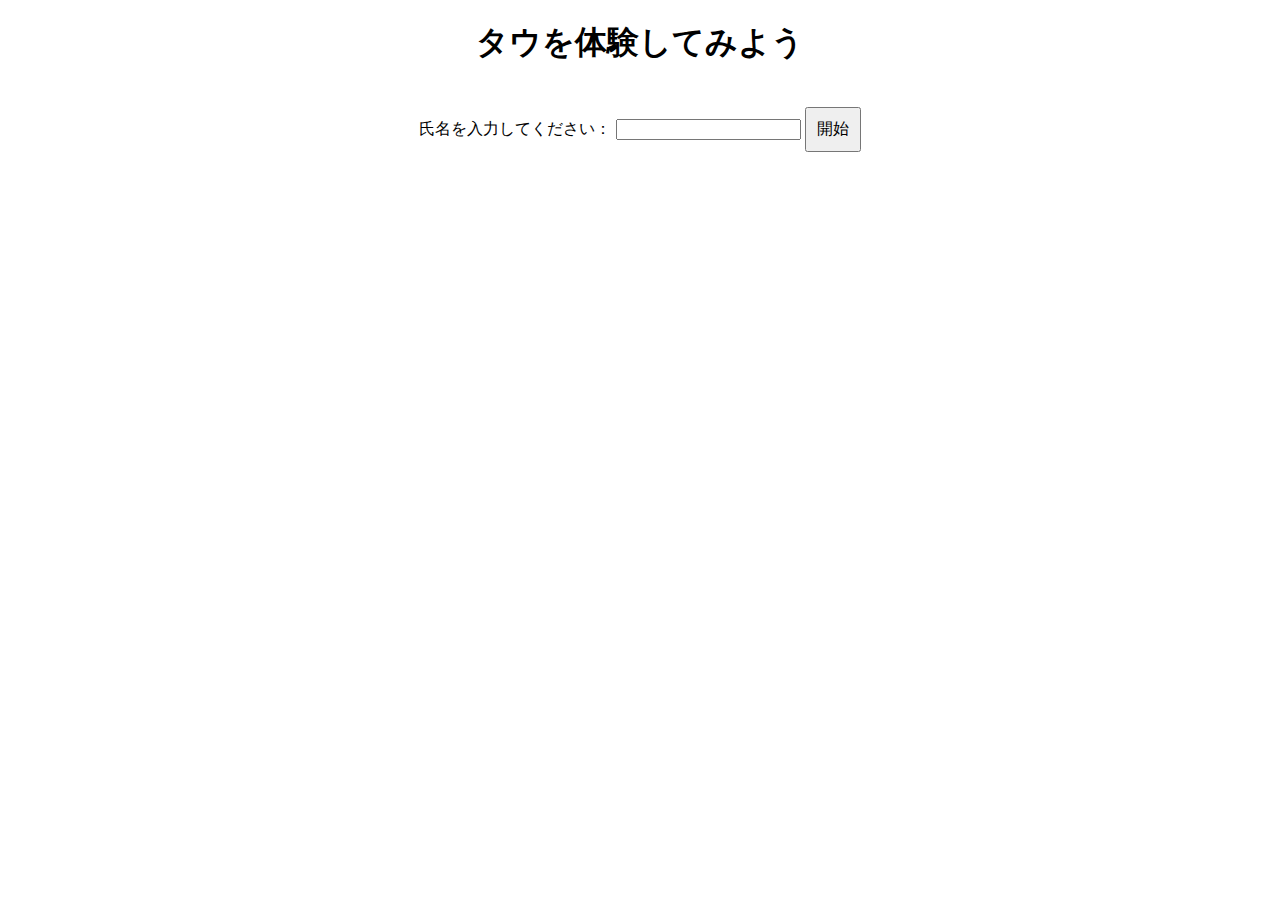
==== experiments/tau/index.html @ ac0b8db3 "Update index.html" ====
<!DOCTYPE html>
<html lang="ja">
<head>
    <meta charset="UTF-8">
    <meta name="viewport" content="width=device-width, initial-scale=1.0">
    <title>タウを体験してみよう</title>
    <link rel="stylesheet" href="style.css">
</head>
<body>
    <div id="start-screen">
        <h1>タウを体験してみよう</h1>
        <label for="participant-name">氏名を入力してください：</label>
        <input type="text" id="participant-name" required>
        <button id="start-button">開始</button>
    </div>
    
    <div id="instruction-screen" style="display: none;">
        <h2 id="instruction-title">練習試行</h2>
        <p id="instruction-text">
            画面を注視し、スペースキーを押すタイミングを測定します。<br>
            **Fキーを押すと全画面モードになります！**
        </p>
        <button id="instruction-button">次へ</button>
    </div>

    <div id="experiment-screen" style="display: none;">
        <div id="fixation-cross">+</div>
        <video id="stimulus-video" autoplay></video>
    </div>

    <script src="script.js"></script>
</body>
 
    <script>
        document.getElementById('start-button').addEventListener('click', function() {
            const name = document.getElementById('participant-name').value.trim();
            if (name) {
                localStorage.setItem('participantName', name);
                document.getElementById('start-screen').style.display = 'none';
                document.getElementById('instruction-screen').style.display = 'block';
            } else {
                alert('氏名を入力してください');
            }
        });

        document.getElementById('instruction-button').addEventListener('click', function() {
            document.getElementById('instruction-screen').style.display = 'none';
            document.getElementById('experiment-screen').style.display = 'block';
            startExperiment(true); // 練習試行
        });

        function startExperiment(isPractice) {
            const allVideos = [
                { d: 8, b: 6.0 }, { d: 8, b: 6.5 }, { d: 8, b: 7.0 }, { d: 8, b: 7.5 },
                { d: 9, b: 6.0 }, { d: 9, b: 6.5 }, { d: 9, b: 7.0 }, { d: 9, b: 7.5 },
                { d: 10, b: 6.0 }, { d: 10, b: 6.5 }, { d: 10, b: 7.0 }, { d: 10, b: 7.5 },
                { d: 11, b: 6.0 }, { d: 11, b: 6.5 }, { d: 11, b: 7.0 }, { d: 11, b: 7.5 }
            ];
            let trials;
            if (isPractice) {
                trials = allVideos.sort(() => Math.random() - 0.5).slice(0, 5);
            } else {
                trials = [...allVideos, ...allVideos, ...allVideos].sort(() => Math.random() - 0.5);
            }
            let trialIndex = 0;
            let responseTimes = [];

            function runTrial() {
                if (trialIndex >= trials.length) {
                    if (isPractice) {
                        alert("練習試行が終了しました。本番試行を開始します。");
                        startExperiment(false);
                    } else {
                        saveResults();
                    }
                    return;
                }
                const videoData = trials[trialIndex];
                const videoElement = document.getElementById('stimulus-video');
                const fixation = document.getElementById('fixation-cross');

                videoElement.style.display = 'block';
                fixation.style.display = 'none';
                videoElement.src = `videos/tunnel_d${videoData.d}_b${videoData.b}.mp4`;
                videoElement.play();
                
                let startTime = Date.now();
                let responded = false;
                
                function onKeyPress(event) {
                    if (event.code === 'Space' && !responded) {
                        responded = true;
                        responseTimes.push({ d: videoData.d, b: videoData.b, time: Date.now() - startTime });
                        document.removeEventListener('keydown', onKeyPress);
                        nextTrial();
                    }
                }
                document.addEventListener('keydown', onKeyPress);
                
                setTimeout(() => {
                    if (!responded) {
                        document.removeEventListener('keydown', onKeyPress);
                        nextTrial();
                    }
                }, 14000);

                function nextTrial() {
                    videoElement.style.display = 'none';
                    fixation.style.display = 'block';
                    setTimeout(() => {
                        trialIndex++;
                        runTrial();
                    }, 1000);
                }
            }
            runTrial();
        }

        function saveResults() {
            let csvContent = "data:text/csv;charset=utf-8,d,b,time\n";
            responseTimes.forEach(row => {
                csvContent += `${row.d},${row.b},${row.time}\n`;
            });
            const encodedUri = encodeURI(csvContent);
            const link = document.createElement("a");
            link.setAttribute("href", encodedUri);
            link.setAttribute("download", "experiment_results.csv");
            document.body.appendChild(link);
            link.click();
        }
    </script>
</body>
</html>
---- experiments/tau/style.css ----
body {
    font-family: Arial, sans-serif;
    text-align: center;
}

button {
    padding: 10px;
    font-size: 16px;
    margin-top: 20px;
}
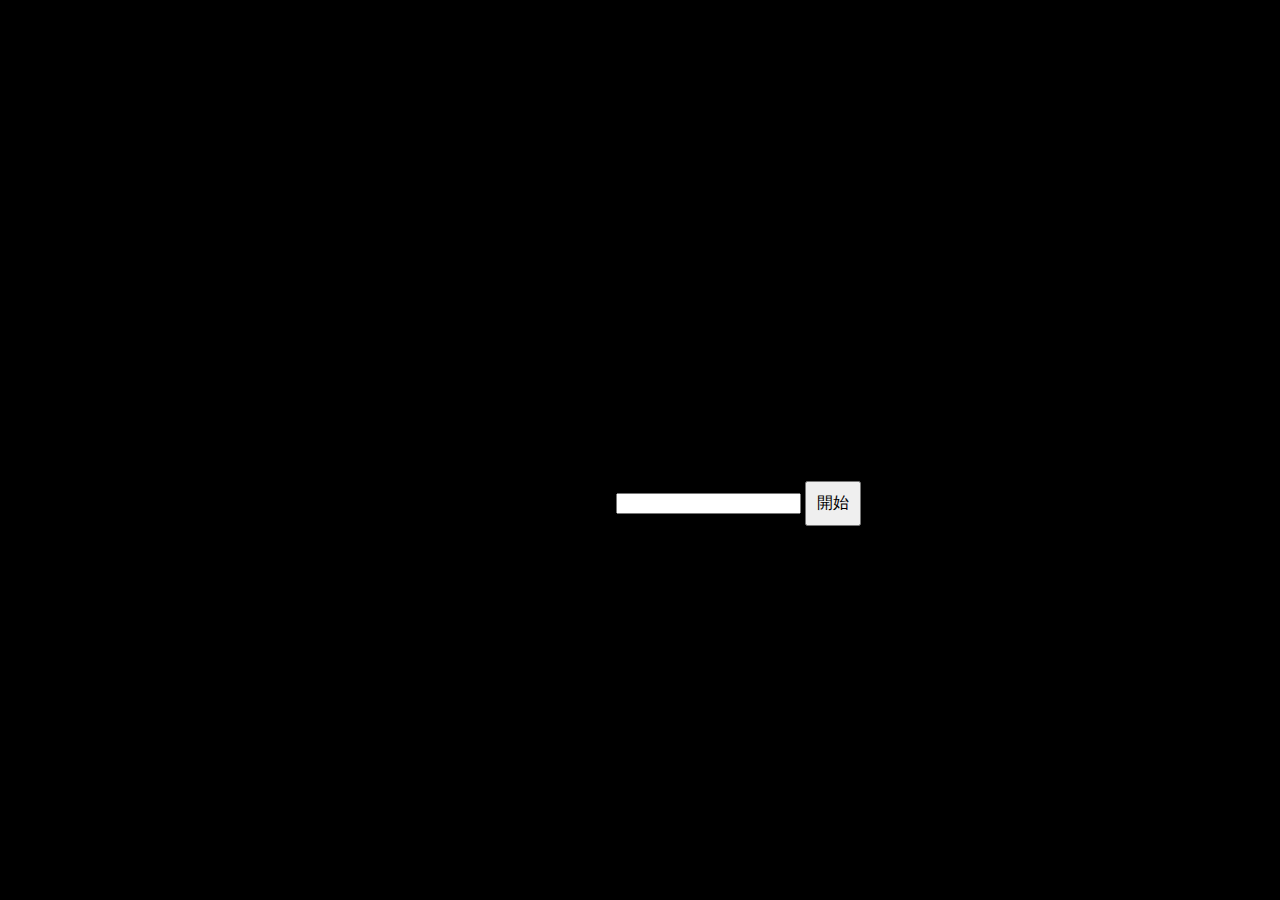
==== commit 659ff174: "Update index.html" ====
--- a/experiments/tau/index.html
+++ b/experiments/tau/index.html
@@ -13,7 +13,7 @@
         <input type="text" id="participant-name" required>
         <button id="start-button">開始</button>
     </div>
-    
+
     <div id="instruction-screen" style="display: none;">
         <h2 id="instruction-title">練習試行</h2>
         <p id="instruction-text">
@@ -30,104 +30,4 @@
 
     <script src="script.js"></script>
 </body>
- 
-    <script>
-        document.getElementById('start-button').addEventListener('click', function() {
-            const name = document.getElementById('participant-name').value.trim();
-            if (name) {
-                localStorage.setItem('participantName', name);
-                document.getElementById('start-screen').style.display = 'none';
-                document.getElementById('instruction-screen').style.display = 'block';
-            } else {
-                alert('氏名を入力してください');
-            }
-        });
-
-        document.getElementById('instruction-button').addEventListener('click', function() {
-            document.getElementById('instruction-screen').style.display = 'none';
-            document.getElementById('experiment-screen').style.display = 'block';
-            startExperiment(true); // 練習試行
-        });
-
-        function startExperiment(isPractice) {
-            const allVideos = [
-                { d: 8, b: 6.0 }, { d: 8, b: 6.5 }, { d: 8, b: 7.0 }, { d: 8, b: 7.5 },
-                { d: 9, b: 6.0 }, { d: 9, b: 6.5 }, { d: 9, b: 7.0 }, { d: 9, b: 7.5 },
-                { d: 10, b: 6.0 }, { d: 10, b: 6.5 }, { d: 10, b: 7.0 }, { d: 10, b: 7.5 },
-                { d: 11, b: 6.0 }, { d: 11, b: 6.5 }, { d: 11, b: 7.0 }, { d: 11, b: 7.5 }
-            ];
-            let trials;
-            if (isPractice) {
-                trials = allVideos.sort(() => Math.random() - 0.5).slice(0, 5);
-            } else {
-                trials = [...allVideos, ...allVideos, ...allVideos].sort(() => Math.random() - 0.5);
-            }
-            let trialIndex = 0;
-            let responseTimes = [];
-
-            function runTrial() {
-                if (trialIndex >= trials.length) {
-                    if (isPractice) {
-                        alert("練習試行が終了しました。本番試行を開始します。");
-                        startExperiment(false);
-                    } else {
-                        saveResults();
-                    }
-                    return;
-                }
-                const videoData = trials[trialIndex];
-                const videoElement = document.getElementById('stimulus-video');
-                const fixation = document.getElementById('fixation-cross');
-
-                videoElement.style.display = 'block';
-                fixation.style.display = 'none';
-                videoElement.src = `videos/tunnel_d${videoData.d}_b${videoData.b}.mp4`;
-                videoElement.play();
-                
-                let startTime = Date.now();
-                let responded = false;
-                
-                function onKeyPress(event) {
-                    if (event.code === 'Space' && !responded) {
-                        responded = true;
-                        responseTimes.push({ d: videoData.d, b: videoData.b, time: Date.now() - startTime });
-                        document.removeEventListener('keydown', onKeyPress);
-                        nextTrial();
-                    }
-                }
-                document.addEventListener('keydown', onKeyPress);
-                
-                setTimeout(() => {
-                    if (!responded) {
-                        document.removeEventListener('keydown', onKeyPress);
-                        nextTrial();
-                    }
-                }, 14000);
-
-                function nextTrial() {
-                    videoElement.style.display = 'none';
-                    fixation.style.display = 'block';
-                    setTimeout(() => {
-                        trialIndex++;
-                        runTrial();
-                    }, 1000);
-                }
-            }
-            runTrial();
-        }
-
-        function saveResults() {
-            let csvContent = "data:text/csv;charset=utf-8,d,b,time\n";
-            responseTimes.forEach(row => {
-                csvContent += `${row.d},${row.b},${row.time}\n`;
-            });
-            const encodedUri = encodeURI(csvContent);
-            const link = document.createElement("a");
-            link.setAttribute("href", encodedUri);
-            link.setAttribute("download", "experiment_results.csv");
-            document.body.appendChild(link);
-            link.click();
-        }
-    </script>
-</body>
 </html>
--- a/experiments/tau/style.css
+++ b/experiments/tau/style.css
@@ -8,3 +8,44 @@
     font-size: 16px;
     margin-top: 20px;
 }
+/* 全体のスタイルをリセット */
+body, html {
+    margin: 0;
+    padding: 0;
+    width: 100%;
+    height: 100%;
+    display: flex;
+    justify-content: center;
+    align-items: center;
+    background-color: black;
+}
+
+/* 画面全体にフィットさせるためのスタイル */
+#experiment-screen {
+    position: fixed;
+    width: 100vw;
+    height: 100vh;
+    display: flex;
+    justify-content: center;
+    align-items: center;
+}
+
+/* 十字の中央表示 */
+#fixation-cross {
+    position: fixed;
+    top: 50%;
+    left: 50%;
+    transform: translate(-50%, -50%);
+    font-size: 50px;
+    font-weight: bold;
+    color: white;
+    display: none;
+}
+
+/* 動画を中央に配置 */
+#stimulus-video {
+    position: fixed;
+    width: 80vw;
+    height: auto;
+    max-height: 80vh;
+}
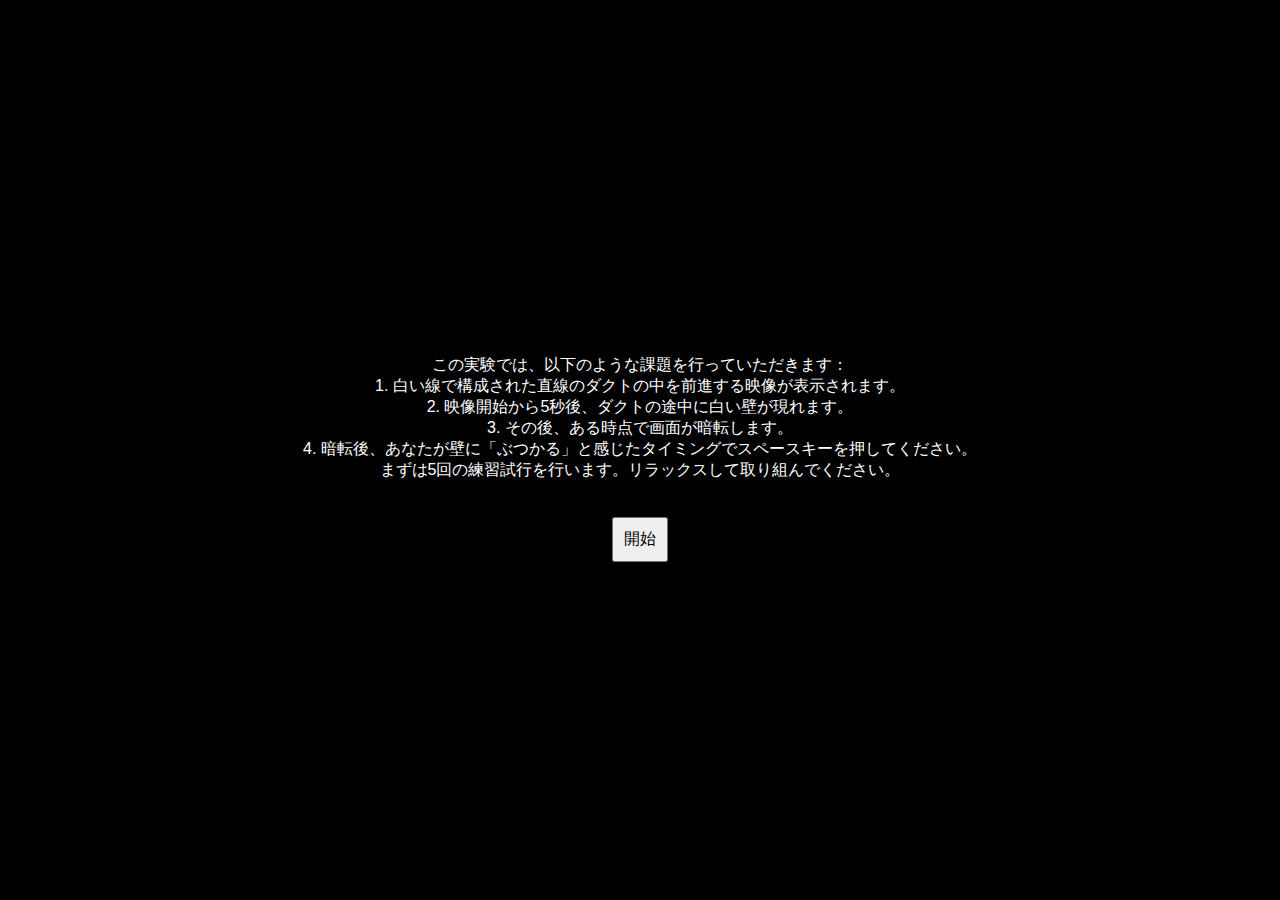
==== commit d9a176c0: "Update index.html" ====
--- a/experiments/tau/index.html
+++ b/experiments/tau/index.html
@@ -7,27 +7,33 @@
     <link rel="stylesheet" href="style.css">
 </head>
 <body>
-    <div id="start-screen">
-        <h1>タウを体験してみよう</h1>
-        <label for="participant-name">氏名を入力してください：</label>
-        <input type="text" id="participant-name" required>
+    <div id="instruction-screen">
+        <p>
+            この実験では、以下のような課題を行っていただきます：<br>
+            1. 白い線で構成された直線のダクトの中を前進する映像が表示されます。<br>
+            2. 映像開始から5秒後、ダクトの途中に白い壁が現れます。<br>
+            3. その後、ある時点で画面が暗転します。<br>
+            4. 暗転後、あなたが壁に「ぶつかる」と感じたタイミングでスペースキーを押してください。<br>
+            まずは5回の練習試行を行います。リラックスして取り組んでください。
+        </p>
         <button id="start-button">開始</button>
     </div>
-
-    <div id="instruction-screen" style="display: none;">
-        <h2 id="instruction-title">練習試行</h2>
-        <p id="instruction-text">
-            画面を注視し、スペースキーを押すタイミングを測定します。<br>
-            **Fキーを押すと全画面モードになります！**
+    
+    <div id="main-instruction-screen" style="display: none;">
+        <p>
+            練習が終了しました。本番試行に移ります。<br>
+            本番試行では、16条件×3セットの計48試行を行います。<br>
+            リラックスして取り組んでください。
+            <br>
+            <b>「開始」ボタンを押すと実験が始まります。</b>
         </p>
-        <button id="instruction-button">次へ</button>
+        <button id="main-instruction-button">開始</button>
     </div>
-
+    
     <div id="experiment-screen" style="display: none;">
-        <div id="fixation-cross">+</div>
-        <video id="stimulus-video" autoplay></video>
+        <video id="stimulus-video" width="800" autoplay></video>
     </div>
-
+    
     <script src="script.js"></script>
 </body>
 </html>
--- a/experiments/tau/style.css
+++ b/experiments/tau/style.css
@@ -45,7 +45,14 @@
 /* 動画を中央に配置 */
 #stimulus-video {
     position: fixed;
+    left: 50%;
+    top: 50%;
+    transform: translate(-50%, -50%);
     width: 80vw;
     height: auto;
     max-height: 80vh;
 }
+
+#instruction-screen {
+    color: white;
+}
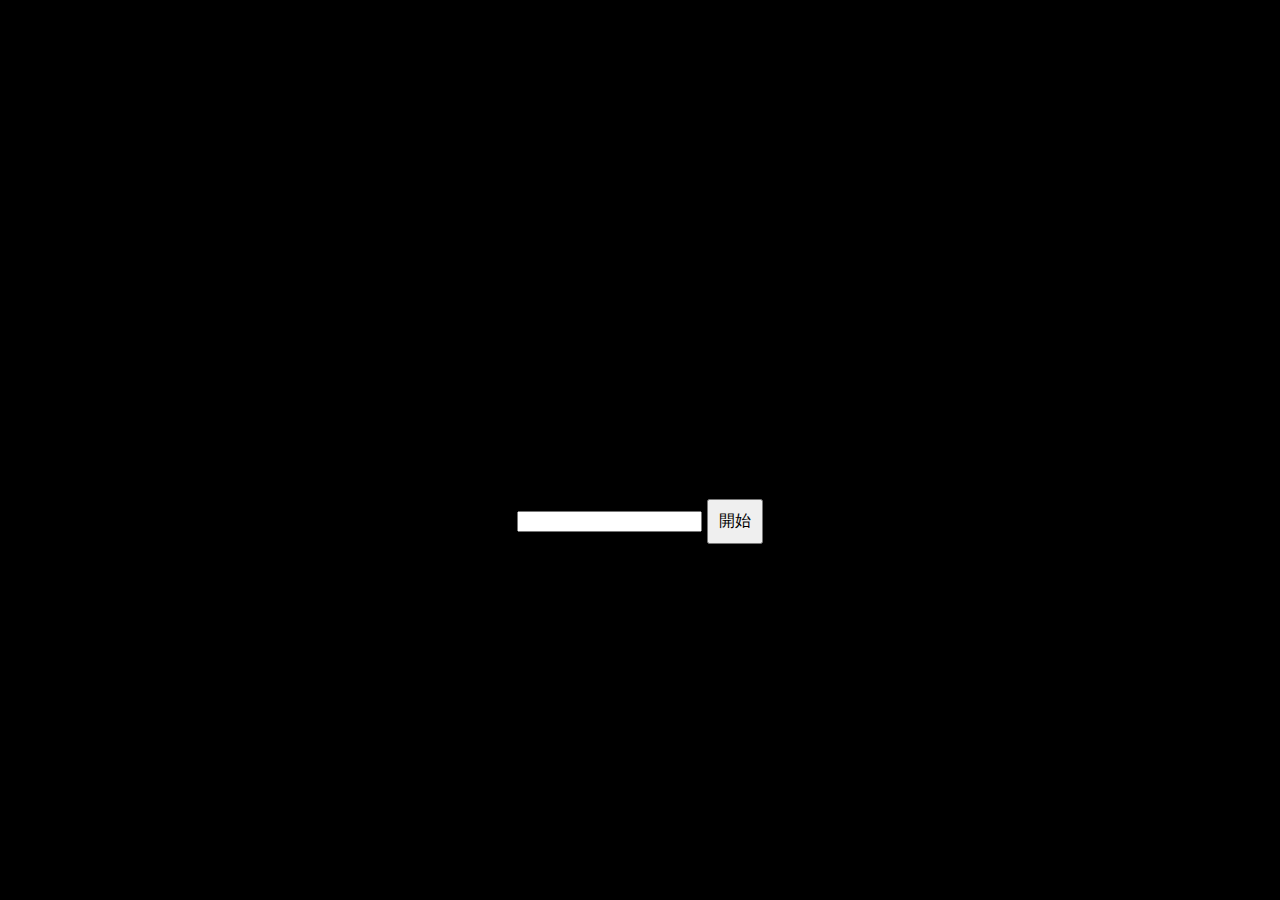
==== commit 625383a9: "Update index.html" ====
--- a/experiments/tau/index.html
+++ b/experiments/tau/index.html
@@ -3,35 +3,46 @@
 <head>
     <meta charset="UTF-8">
     <meta name="viewport" content="width=device-width, initial-scale=1.0">
-    <title>タウを体験してみよう</title>
+    <title>実験</title>
     <link rel="stylesheet" href="style.css">
 </head>
 <body>
-    <div id="instruction-screen">
-        <p>
-            この実験では、以下のような課題を行っていただきます：<br>
-            1. 白い線で構成された直線のダクトの中を前進する映像が表示されます。<br>
-            2. 映像開始から5秒後、ダクトの途中に白い壁が現れます。<br>
-            3. その後、ある時点で画面が暗転します。<br>
-            4. 暗転後、あなたが壁に「ぶつかる」と感じたタイミングでスペースキーを押してください。<br>
-            まずは5回の練習試行を行います。リラックスして取り組んでください。
-        </p>
+    <div id="start-screen">
+        <h1>実験</h1>
+        <p>氏名を入力してください：</p>
+        <input type="text" id="participant-name">
         <button id="start-button">開始</button>
     </div>
     
+    <div id="instruction-screen" style="display: none;">
+        <h2>練習試行</h2>
+        <p>この実験では、以下のような課題を行っていただきます：</p>
+        <ul>
+            <li>白い線で構成された直線のダクトの中を前進する映像が表示されます。</li>
+            <li>映像開始から5秒後、ダクトの途中に白い壁が現れます。</li>
+            <li>その後、ある時点で画面が暗転します。</li>
+            <li>暗転後、あなたが壁に「ぶつかる」と感じたタイミングでスペースキーを押してください。</li>
+        </ul>
+        <p>まずは5回の練習試行を行います。 実験の流れに慣れていただくための練習ですので、リラックスして取り組んでください。</p>
+        <button id="instruction-button">練習試行を開始</button>
+    </div>
+    
     <div id="main-instruction-screen" style="display: none;">
-        <p>
-            練習が終了しました。本番試行に移ります。<br>
-            本番試行では、16条件×3セットの計48試行を行います。<br>
-            リラックスして取り組んでください。
-            <br>
-            <b>「開始」ボタンを押すと実験が始まります。</b>
-        </p>
-        <button id="main-instruction-button">開始</button>
+        <h2>本番試行</h2>
+        <p>練習が終了しました。本番試行に移ります。</p>
+        <p>この実験では、以下のような課題を行っていただきます：</p>
+        <ul>
+            <li>白い線で構成された直線のダクトの中を前進する映像が表示されます。</li>
+            <li>映像開始から5秒後、ダクトの途中に白い壁が現れます。</li>
+            <li>その後、ある時点で画面が暗転します。</li>
+            <li>暗転後、あなたが壁に「ぶつかる」と感じたタイミングでスペースキーを押してください。</li>
+        </ul>
+        <button id="main-instruction-button">本番試行を開始</button>
     </div>
     
     <div id="experiment-screen" style="display: none;">
-        <video id="stimulus-video" width="800" autoplay></video>
+        <div id="fixation-cross">+</div>
+        <video id="stimulus-video" width="100%" height="auto"></video>
     </div>
     
     <script src="script.js"></script>
--- a/experiments/tau/style.css
+++ b/experiments/tau/style.css
@@ -56,3 +56,6 @@
 #instruction-screen {
     color: white;
 }
+#main-instruction-screen {
+    color: white;
+}
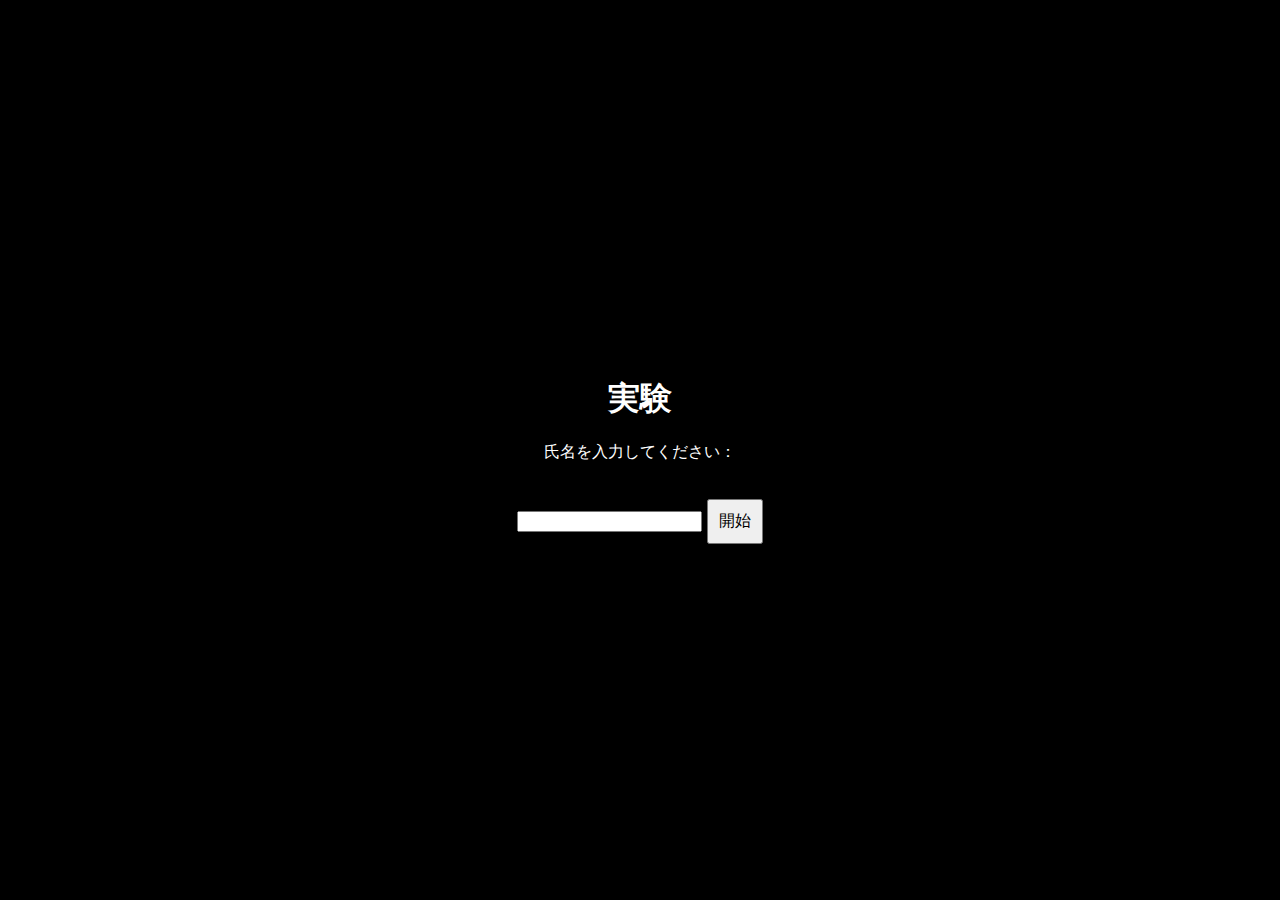
==== commit 45cd0023: "Update index.html" ====
--- a/experiments/tau/index.html
+++ b/experiments/tau/index.html
@@ -40,6 +40,11 @@
         <button id="main-instruction-button">本番試行を開始</button>
     </div>
     
+    <div id="practice-screen" style="display: none;">
+        <div id="fixation-cross">+</div>
+        <video id="stimulus-video" width="100%" height="auto"></video>
+    </div>
+
     <div id="experiment-screen" style="display: none;">
         <div id="fixation-cross">+</div>
         <video id="stimulus-video" width="100%" height="auto"></video>
--- a/experiments/tau/style.css
+++ b/experiments/tau/style.css
@@ -59,3 +59,6 @@
 #main-instruction-screen {
     color: white;
 }
+#start-screen {
+    color: white;
+}
